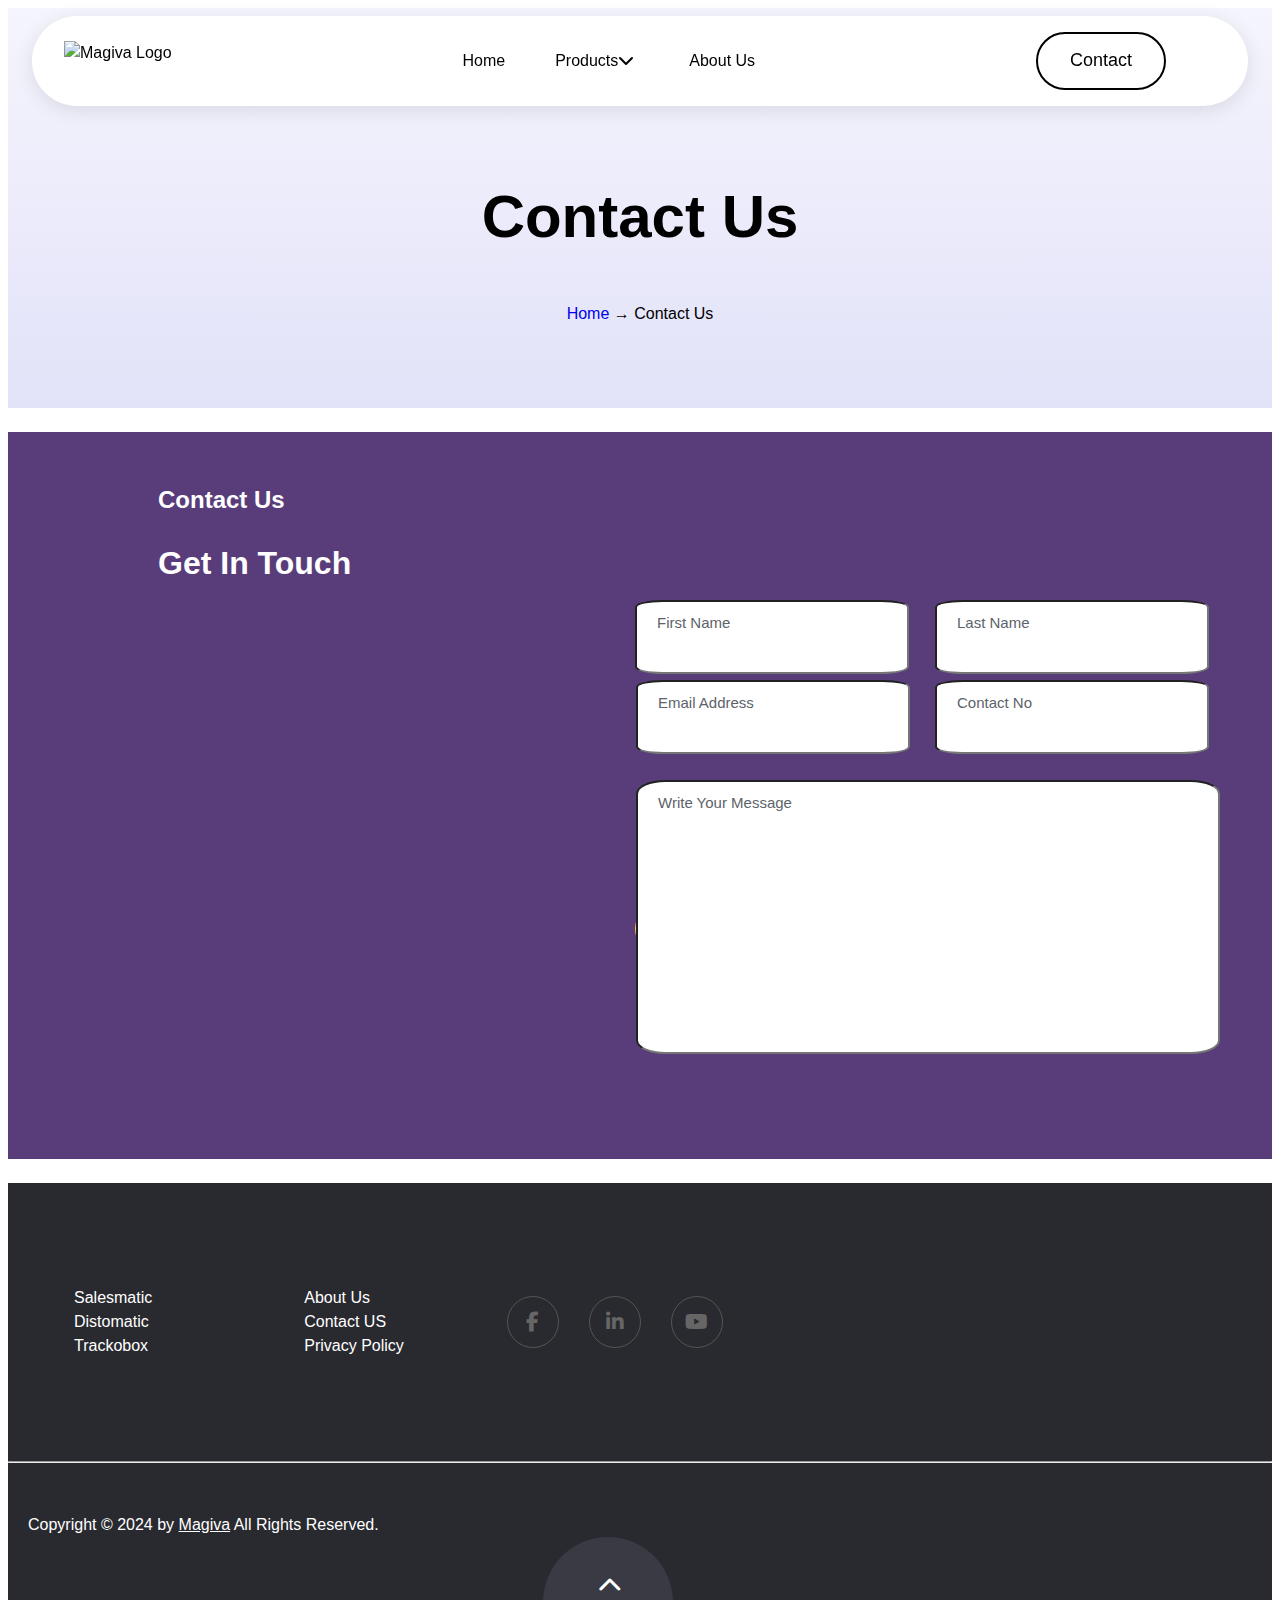
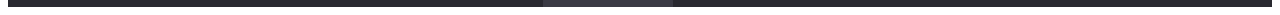
==== contactus.html @ 89e48635 "Add files via upload" ====
<!DOCTYPE html>
<html lang="en">
<head>
    <meta charset="UTF-8">
    <meta name="viewport" content="width=device-width, initial-scale=1.0">
    <title>Magiva Technologies Private Limited</title>
    <link rel="stylesheet" href="style.css">
    <link rel="stylesheet" href="https://cdnjs.cloudflare.com/ajax/libs/font-awesome/6.5.0/css/all.min.css">
    <link rel="icon" href="magiva.png" type="image/x-icon">

    <script src="https://www.google.com/recaptcha/api.js" async defer></script>
</head>
<body>

  <script>
    window.onscroll = function() {
      var navbar = document.getElementById("navbar");
      if (window.scrollY > 50) {
        navbar.classList.remove("initial");
        navbar.classList.add("scrolled");
      } else {
        navbar.classList.remove("scrolled");
        navbar.classList.add("initial");
      }
    };
  </script>
  

  <header id="navbar" class="initial">

    
<!-- Logo -->
<div class="logo">
  <img src="https://magivatech.com/images/magiva_dark.svg" alt="Magiva Logo">
</div>

<!-- Navigation Links -->
<div class="nav-links">
  <a href="index.html">Home</a>
  <div class="dropdown">
    <a href="#">Products<i class="fas fa-chevron-up" id="akash1" ></i></a>
    <div class="dropdown-menu">
      <a href="salesmatic.html">Salesmatic</a>
      <a href="dis.html">Distomatic</a>
      <a href="tra.html">Trackobox</a>
    </div>
  </div>
  <a href="aboutus.html">About Us</a>
</div>

<!-- Contact Us Button -->
<a href="contactus.html" id="contact-a"><button class="know-more-btn-c">
    <span class="text-wrapper">
      <span class="text-default">Contact</span>
      <span class="text-hover">Contact</span>
    </span>
  </button></a>

  </header>



  <div class="aboutus" style="padding-top: 100px;" >
    <img src="https://magivatech.com/assets/images/shapes/shape_1.svg" alt="" class="block">
    <h1 style="font-size: 60px;">Contact Us</h1>
    <a href="index.html" style="font-size: 16px; text-decoration: none;">Home</a> → Contact Us
  </div>
<br>

<div class="contact-centerss" style="background-color: #593d7a;">
<div class="contact-center">
<h2> Contact Us</h2>
<h1>Get In Touch</h1>
</div>
<table>
    <tr>
        <td>
            <div class="maps">
                <!-- Paste the copied Google Maps iframe code here -->
                <iframe width="100%" height="100%" frameborder="0" style="border:0" allowfullscreen src="https://www.google.com/maps/embed?pb=!1m18!1m12!1m3!1d244.49113913054836!2d77.70092577716724!3d11.345064319986948!2m3!1f0!2f0!3f0!3m2!1i1024!2i768!4f13.1!3m3!1m2!1s0x3a525d9ce972322b%3A0x8b25d28e692cbcd5!2sMagiva%20Technologies%20Private%20Limited!5e0!3m2!1sen!2sin!4v1744808114979!5m2!1sen!2sin" width="600" height="450" style="border:0;" allowfullscreen="" loading="lazy" referrerpolicy="no-referrer-when-downgrade" style="border:0"></iframe>
              </div>

              <img src="https://magivatech.com/assets/images/shapes/shape_comment.png" alt="" height="150px" class="mess">
        </td>
        <td>
<form action="">

    <img src="https://magivatech.com/assets/images/shapes/shape_man_1.png" alt="" class="block-man" height="300px" style="z-index: 1;">

    <input type="text" placeholder="First Name" class="form-inputs1" required>
    <input type="text" placeholder="Last Name" class="form-inputs2" required><br>
    <input type="email" placeholder="Email Address" class="form-inputs3" required>
    <input type="text" placeholder="Contact No" class="form-inputs4" required><br>
    <input type="text" placeholder="Write Your Message" class="form-inputs-message" required><br>
    <div class="g-recaptcha" data-sitekey="6LcalxwrAAAAANpIlvjxZMvvb1D0DSKCyLAVKnzP"></div>
    <br/>

  

    <button class="know-more-btn" style="margin-left: 20px;margin-bottom: 5px;"  >
      <span class="text-wrapper">
        <span class="text-default">Send</span>
        <span class="text-hover">Send</span>
      </span>
      <span class="arrow"></span>
    </button>
        
</form>
        </td>
    </tr>
</table>


</div>
















<footer>

<br>

  
  <div class="links">
  
      <table><tr>
          <td><a href="index.html"><img src="https://magivatech.com/images/magiva_light.svg" alt=""></a></td>
  
          <td class="arul">
              <a href="salesmatic.html" style="color:#ffffff; text-decoration: none;">Salesmatic</a><br>
              <a href="dis.html" style="color:#ffffff; text-decoration: none;">Distomatic</a><br>
              <a href="tra.html" style="color:#ffffff; text-decoration: none;">Trackobox</a>
          </td>
  
          <td class="arul">
              <a href="aboutus.html" style="color:#ffffff; text-decoration: none;">About Us</a><br>
              <a href="contactus.html" style="color:#ffffff; text-decoration: none;">Contact US</a><br>
              <a href="pp.html" style="color:#ffffff; text-decoration: none;">Privacy Policy</a>
          </td>
  
          <td>
              
  
            <div class="social-icons">
              <a href="https://www.facebook.com/magivatech" class="icon"><i class="fab fa-facebook-f"></i></a>
              <a href="https://www.linkedin.com/company/magivatech/mycompany/" class="icon"><i class="fab fa-linkedin-in"></i></a>
              <a href="https://www.youtube.com/@MagivaTechnologiesPrivateLimit" class="icon"><i class="fab fa-youtube"></i></a>
            </div>
  
  
          </td>
      </tr></table>
  
  </div>
  <hr style=" background-color: #3f3f45; padding: 0%; margin: 0%;">
  <div class="ending">
  <div class="footer-content" >
      <p style="padding-top: 50px;">Copyright © 2024 by <a href="#" style="color:#ffffff; text-decoration:underline;">Magiva</a> All Rights Reserved.</p>
    </div>
    <div class="scroll-top">
      <a href="#top" class="ss"><i class="fas fa-chevron-up" id="akash" ></i></a>
    </div>
  </div>
  
  </footer>
  
      
  </body>
  </html>
---- style.css ----
html{
  scroll-behavior: smooth;
}

.navbar {
    display: flex;
    justify-content: space-between;
    align-items: center;
    padding: 20px 40px;
    background-color: white;
    box-shadow: 0 2px 4px rgba(0,0,0,0.05);
    position: sticky;
    top: 0;
    z-index: 1000;
  }

  li{
    padding: 0%;

  }
  ul{
    margin: 0%;
    padding: 10px;
  }

  body {
    font-family: 'Manrope', sans-serif;
    line-height: 1.5;
    
}


  
  .social-footer {
    background-color: #1e1e25;
    padding: 40px 0;
    text-align: center;
  }
  
  .social-icons {
    display: flex;
    justify-content: center;
    gap: 30px;
  }
  
  .icon {
    width: 50px;
    height: 50px;
    border: 1px solid #555;
    border-radius: 50%;
    color: #666;
    display: flex;
    align-items: center;
    justify-content: center;
    text-decoration: none;
    transition: 0.3s ease;
  }
  
  .icon i {
    font-size: 20px;
  }
  
  .icon:hover {
    background-color: #6f2c91;
    color: white;
    border-color: #fff;
  }
  
  p{
    margin: 0;
  }
  

  .logo {
    display: flex;
    align-items: center;
  }

  .logo img {
    height: 40px;
    margin-right: 10px;
  }

  .logo span {
    font-size: 20px;
    font-weight: bold;
    color: #6f2c91;
  }

  .nav-links {
    display: flex;
    gap: 30px;
    align-items: center;
    position: relative;
  }

  .nav-links a {
    text-decoration: none;
    color: #000;
    font-weight: 500;
    padding: 10px;
  }
  

  .dropdown {
    position: relative;
  }

  .dropdown > a::after {
    
    content: ' ';
    font-size: 10px;
    margin-left: 5px;
  }

  .dropdown-menu {
    display: none;
    position: absolute;
    top: 100%;
    left: 0;
    background-color: #fff;
    box-shadow: 0px 4px 12px rgba(0,0,0,0.1);
    border: 1px solid #e2e2e2;
    border-radius: 4px;
    padding: 10px 0;
    min-width: 180px;
    z-index: 999;
  }

  .dropdown:hover .dropdown-menu,
  .dropdown-menu:hover {
    display: block;
  }

  .dropdown-menu a {
    display: block;
    padding: 10px 20px;
    color: #000;
    text-decoration: none;
    white-space: nowrap;
  }

  .dropdown-menu a:hover {
    background-color: #f3f3f3;
  }

  #contact-a{
    color:#000;
    text-decoration: none;

  }
  


  .contact-button {
    padding: 10px 20px;
    border: 1px solid black;
    border-radius: 20px;
    background-color: white;
    color: black;
    font-weight: 500;
    cursor: pointer;
    transition: all 0.3s ease;
  }

  .contact-button:hover {
    background-color: black;
    color: white;
    #contact-a:hover{
      color:white;
      text-decoration: none;
      
    }
  }

.title-img-center{
    display: block;
    margin-left: auto;
    margin-right: auto;
    max-width:400px 

}
.para{
    padding: 20px;
    font-family: manrope-extra-light;
    font: manrope;
}

.jumping-button{
    display: inline-block;
    padding: 80px 110px;
    font-size: 16px;
    color: black;
    background-color: #f1f1fc;
    border: none;
    border-radius: 5px;
    height: 250px;
    width: 250px;
    text-align: center;
}
.button-icon-imgi{
    width: 70px;
    height: 70px;
    text-align: center;
    display: inline-block;
}

.get-in-touch{
    background-color:#61437c;
}
.getintouchbutton{
    display: inline-block;
    padding: 10px 7px;
    font-size: 16px;
    color: black;
    background-color:  #ffc961;
    border: none;
    border-radius: 50px;
    width: 180px;
}
.getintouchbutton:hover{
    background-color:#ffc961;
    box-shadow: #ffc961 0px 20px 60px;
    color: black;
}

.links{

    padding-top: 100px;
    padding-bottom: 100px;
    padding-left: 10px;
    background-color: #292930;
    color: white;
}
.arul{
    padding-left: 50px;
    padding-right: 100px;
}

.ending{
    background-color: #292930;
    color: white;
}

.footer {
    background-color: #26262e;
    color: white;
    position: relative;
    padding: 60px 20px 20px;
  }

  .footer-content {
    text-align: left;
    padding-left: 20px;
  }
  hr{
    background-color: #292930;
  }

  .footer a {
    color: #b2b2ff;
    text-decoration: underline;
  }

  /* Bottom Semi-Circle Scroll Button */
  .scroll-top {
    position: relative;
    top: -0px;
    left: 600px;
    transform: translateX(-50%);
    width: 130px;
    height: 70px;
    background-color: #3a3a44;
    border-top-left-radius: 80px;
    border-top-right-radius: 80px;
    display: flex;
    align-items: center;
    justify-content: center;
  }

  .scroll-top a {
    color: white;
    font-size: 24px;
    text-decoration: none;
  }
  #akash1{
    color:#000;
    rotate: 180deg;
  }

  .scroll-top:hover {
    background-color: orange;
    #akash{
      color: black;
    }
    .ss{
      color: black;
    }
    
    
  }
  .ss{
    color: white;
    padding-left: 55px;
    padding-right: 50px;
    padding-top: 20px;
    padding-bottom: 0%;
    width: 500px;
    height: 25px;
  }
  .ss:hover{

    color: black;
  }
  
  .tick{
    position: relative;
    margin-right: 10px;
    width: 20px;
    height: 20px;
    background-color: orange;
    border-radius: 100px;
    display: inline-block;
    text-align: center;
    align-items: center;
    justify-content: center;
  }
  


  .container {
    max-width: 1200px;
    margin: 0 auto;
    padding: 40px 20px;
    text-align: center;
  }
  
  .heading {
    font-size: 32px;
    margin-bottom: 40px;
    font-weight: bold;
  }
  
  .grid {
    display: grid;
    grid-template-columns: repeat(auto-fit, minmax(250px, 1fr));
    gap: 20px;
  }
  
  .card {
    background-color: #f4f4ff;
    border-radius: 16px;
    padding: 30px 20px;
    transition: 0.3s ease;
    box-shadow: 0 2px 5px rgba(0, 0, 0, 0.05);
  }
  
  .card:hover {
    box-shadow: 0 4px 10px rgba(0, 0, 0, 0.1);
  }
  
  .card img {
    width: 50px;
    height: 50px;
    margin-bottom: 15px;
  }
  
  .card p {
    font-size: 18px;
    font-weight: 600;
    margin: 0;
  }
  
  .highlight {
    border: 2px solid #8a8aff;
  }
  

  .aboutus{
    height: 300px;
    text-align: center;
    padding-top: 10px;
    font-size: 32;
    background: linear-gradient(to bottom, #f5f5fd, #e2e2f9);
  }


  .Whoweare{

    background-color: #61437c;
    color: white;
    padding: 80px 20px ;
  }

  .downarrow :hover{

    color: red;

  }


  .yellow-know-more{
    background-color: #ffc961;
    color: black;
    font-size: 20px;
    padding: 10px 20px;
    border-radius: 50px;
    border-color: #ffc961;
    
  }
  .yellow-know-more:hover{
    background-color: #ffc961;
    color: black;
    font-size: 20px;
    padding: 10px 20px;
    border-radius: 50px;
    border-color: #ffc961;
    box-shadow: #ffc961 0px 20px 60px;
    
  }
  .home-img{
    width: auto;
    height: 175px;
    max-width: 100%;
    border-radius: 20px;
    padding: 20px;
    
  }
.violet-know-more{
  background-color: #6f2c91;
    color: white;
    font-size: 17px;
    padding: 10px 20px;
    border-radius: 50px;
    border-color: #6f2c91;
}

.violet-know-more:hover{
  background-color: #6f2c91;
    color: white;
    font-size: 17px;
    padding: 10px 20px;
    border-radius: 50px;
    border-color: #6f2c91;
    box-shadow: #6f2c91 0px 20px 60px;
}

/* Define the keyframes for the up and down movement */
@keyframes moveUpDown {
  0% {
    transform: translateY(0);
  }
  50% {
    transform: translateY(-20px);
  }
  100% {
    transform: translateY(0);
  }
}

/* Apply the animation to the image */
.updown , .mess , .man-float{
  animation: moveUpDown 2s infinite;
}


.form-inputs1{

  width: 250px;
  height: 50px;
  border-radius: 10%;
  margin: 20px;
  z-index: 100;
  position: absolute;
  top:580px;
  left: 615px;
}
.form-inputs2{

  width: 250px;
  height: 50px;
  border-radius: 10%;
  margin: 20px;
  z-index: 100;
  position: absolute;
  top:580px;
  left: 915px;
}
.form-inputs3{

  width: 250px;
  height: 50px;
  border-radius: 10%;
  margin: 20px;
  z-index: 100;
  position: absolute;
  top:660px;
  left: 616px;
}
.form-inputs4{

  width: 250px;
  height: 50px;
  border-radius: 10%;
  margin: 20px;
  z-index: 100;
  position: absolute;
  top:660px;
  left: 915px;
}
.form-inputs-message{

  width: 560px;
  height: 250px;
  border-radius: 5%;
  margin: 20px;
  z-index: 100;
  position: absolute;
  top:760px;
  left: 616px;
}
form ::placeholder{
  color: #5d636a;
  font-size: 15px;
  font-family: 'Inter', sans-serif;
  font-weight: 500;
  padding: 10px;
  text-align:start;
  position: absolute;
  top:2px;

}
form input{
  padding: 10px;
  font-size: 15px;
  font-family: 'Inter', sans-serif;
  font-weight: 500;
  color: #5d636a;
  text-align: start;
}
.start{
  padding-bottom: 30px;
}
.maps{
  width: 500px;
  height: 500px;
  border-radius: 50px;
  margin-top: 20px;
  padding-left: 100px;
}

.contact-center{
padding-top: 30px;
padding-left: 150px ;
color: white;

}

.mess{
  position: relative;
  top: -20px;
  left: 80px;
}

.man-float{
  position: absolute;
  top: 500px;
  left: 1050px;
  z-index: 100;
}









.know-more-btn {
  background-color: #ffc75f;
  color: black;
  border: none;
  padding: 16px 32px;
  border-radius: 40px;
  font-size: 18px;
  cursor: pointer;
  position: relative;
  overflow: hidden;
  transition: box-shadow 0.4s ease, background 0.4s ease;
  display: flex;
  align-items: center;
  gap: 10px;
}

.know-more-btn-v{
  background-color: #6f2c91;
  color: white;
  border: none;
  padding: 16px 32px;
  border-radius: 40px;
  font-size: 18px;
  cursor: pointer;
  position: relative;
  overflow: hidden;
  transition: box-shadow 0.4s ease, background 0.4s ease;
  display: flex;
  align-items: center;
  gap: 10px;

}
.know-more-btn-v:hover {
  background-image: radial-gradient(circle, #6f2c91 0%, #6f2c91 100%);
  
  box-shadow: #6f2c91 0px 20px 60px;
}


.know-more-btn-v:hover .text-default {
  transform: translateY(-100%);
}

.know-more-btn-v:hover .text-hover {
  transform: translateY(0%);
}

.arrow::before {
  content: "↘";
  display: inline-block;
  margin-left: 8px;
  transition: content 0.4s ease;
}

.know-more-btn-v:hover .arrow::before {
  content: "→";
}




.know-more-btn:hover {
  background-image: radial-gradient(circle, #ffc75f 0%, #ffc75f 100%);
  
  box-shadow: #ffc75f 0px 20px 60px;
}

.text-wrapper {
  display: inline-block;
  height: 22px;
  overflow: hidden;
  position: relative;
}

.text-wrapper span {
  display: block;
  transition: transform 0.4s ease;
}

.text-wrapper .text-default {
  transform: translateY(0%);
}

.text-wrapper .text-hover {
  position: absolute;
  top: 0;
  left: 0;
  transform: translateY(100%);
}

.know-more-btn:hover .text-default {
  transform: translateY(-100%);
}

.know-more-btn:hover .text-hover {
  transform: translateY(0%);
}

.arrow::before {
  content: "↘";
  display: inline-block;
  margin-left: 8px;
  transition: content 0.4s ease;
}

.know-more-btn:hover .arrow::before {
  content: "→";
}






.know-more-btn-c{
  background-color: white;
  color: black;
  border-color: #000;
  border-style: solid;
  padding: 16px 32px;
  border-radius: 40px;
  font-size: 18px;
  cursor: pointer;
  position: relative;
  overflow: hidden;
  transition: box-shadow 0.4s ease, background 0.4s ease;
  display: flex;
  align-items: center;
  gap: 10px;
  margin-right: 50px;

}
.know-more-btn-c:hover {
 background-color: black;
 color: white;
 box-shadow: #000 0px 50px 150px;  

}


.know-more-btn-c:hover .text-default {
  transform: translateY(-100%);
}

.know-more-btn-c:hover .text-hover {
  transform: translateY(0%);
}


.shape1{
position: relative;

left: 350px;

}

.ss:hover{

  color: black;
}

#akash{
  color:white;
}

#akash:hover{
  color: black;}





  @keyframes appers{
    from{
        opacity: 100;
        transform: translateX(1000px);
    }
    to{
        opacity: 100;
        transform: translateX(150px);
    }
}

.block{
    animation: appers linear;
    animation-timeline: view();
}


@keyframes apperss{
  from{

      
      transform: translateY(-380px);
      position: relative;
      left: 400px;
      
      
  }
  to{
      opacity: 100;
      transform: translateY(50px);
      position: relative;
      left: 400px;
      
  }
}

.block-man{
  animation: apperss linear;
  animation-timeline: view();
  animation-range: entry 0% cover 100%;
}


#navbar {
  position: fixed;
  top: 0;
  left: 0;
  right: 0;
  padding: 1rem 2rem;
  display: flex;
  justify-content: space-between;
  align-items: center;
  background-color: white;
  transition: all 0.3s ease;
  z-index: 999;
}

/* Initial state - rounded and centered */
.initial {
    position: relative;
  width: 90%;
  top: 200px;
  margin: 1rem auto;
  border-radius: 50px;
  box-shadow: 0 4px 20px rgba(0, 0, 0, 0.1);
}

/* Scrolled state - full width and flat */
.scrolled {
  width: 1193px;
  margin: 0;
  border-radius: 0;
  box-shadow: 0 2px 10px rgba(0, 0, 0, 0.08);
}
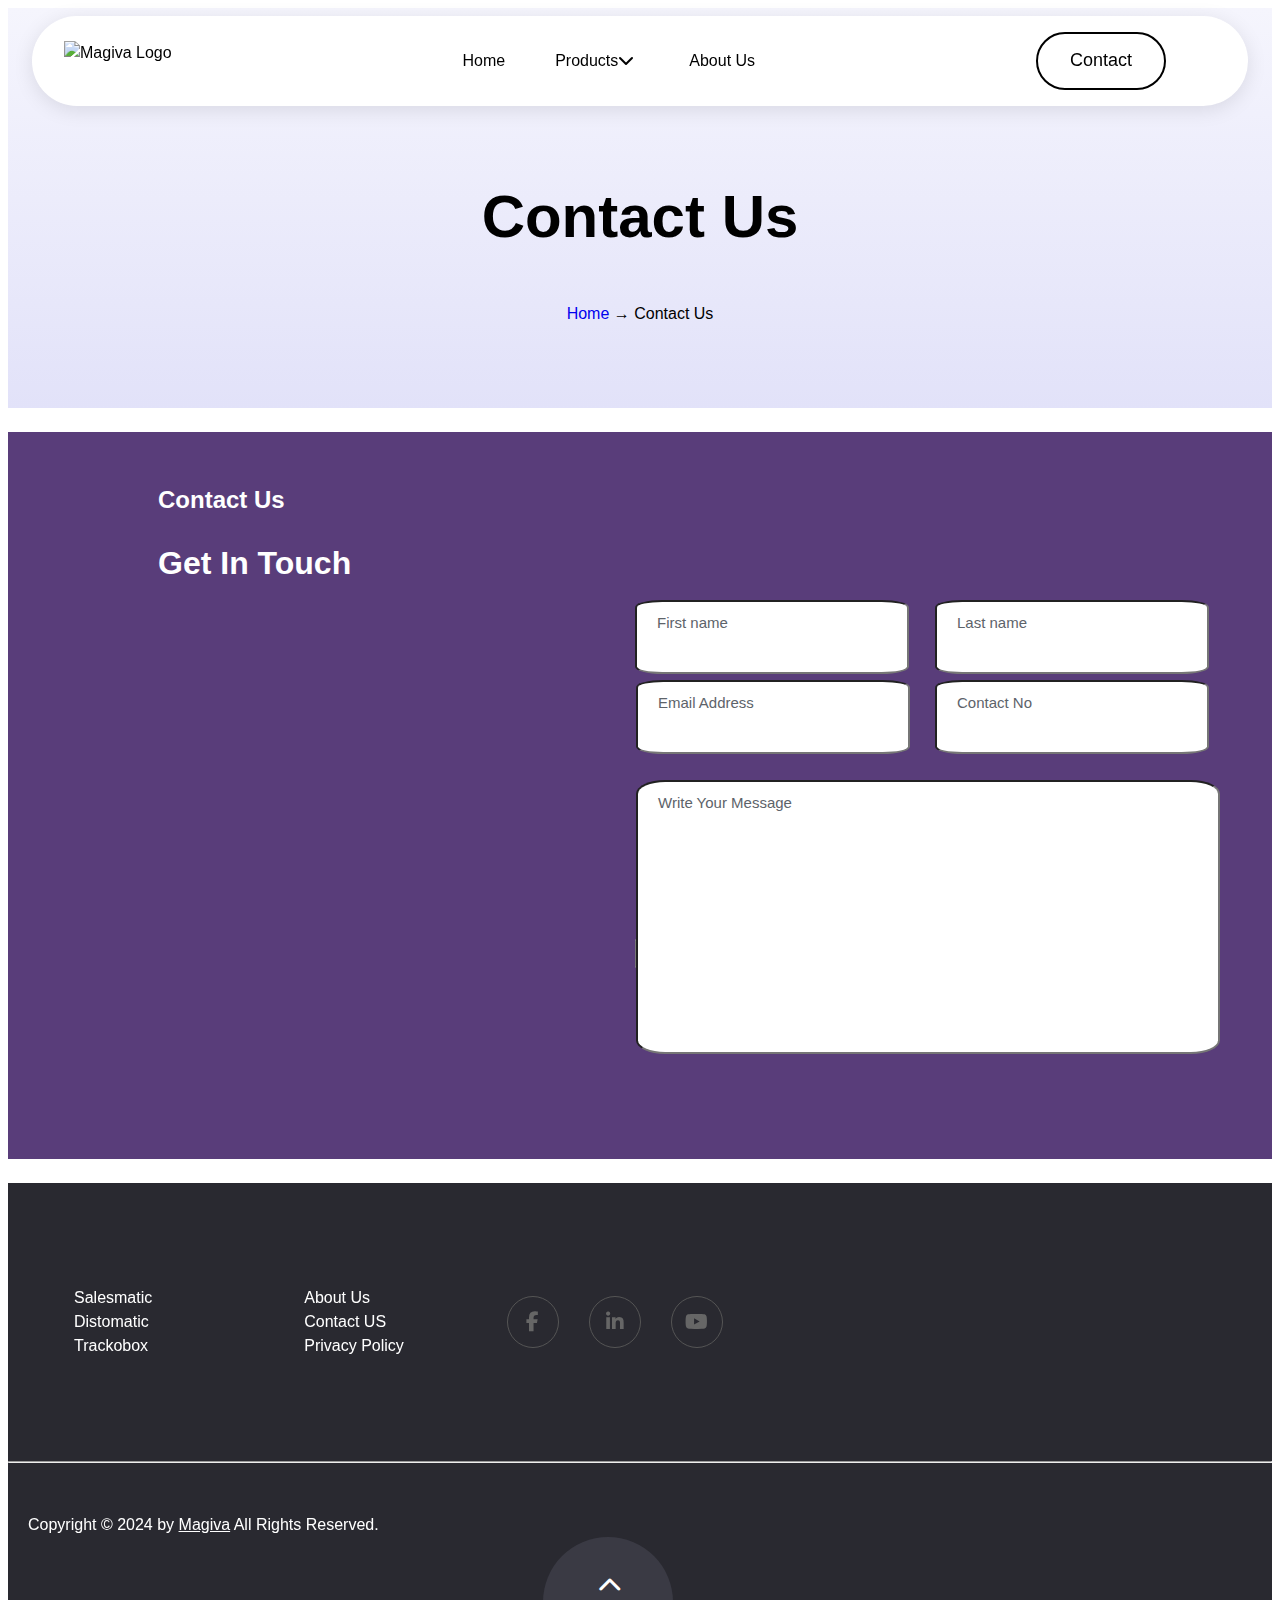
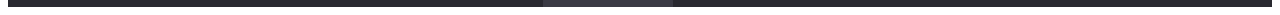
==== commit e9268445: "Update contactus.html" ====
--- a/contactus.html
+++ b/contactus.html
@@ -6,8 +6,8 @@
     <title>Magiva Technologies Private Limited</title>
     <link rel="stylesheet" href="style.css">
     <link rel="stylesheet" href="https://cdnjs.cloudflare.com/ajax/libs/font-awesome/6.5.0/css/all.min.css">
-    <link rel="icon" href="magiva.png" type="image/x-icon">
-
+    <link rel="icon" href="https://media.licdn.com/dms/image/v2/D560BAQGj6S28nZ9QFg/company-logo_200_200/company-logo_200_200/0/1707558834189/magivatech_logo?e=2147483647&v=beta&t=PQNNlef6w48v5xx9Bhy27Pb9oosiV75-pSoA_vK4ZnY" type="image/x-icon">
+    <script src="app.js" defer></script>
     <script src="https://www.google.com/recaptcha/api.js" async defer></script>
 </head>
 <body>
@@ -83,21 +83,44 @@
               <img src="https://magivatech.com/assets/images/shapes/shape_comment.png" alt="" height="150px" class="mess">
         </td>
         <td>
-<form action="">
+<form action="" id="form">
 
     <img src="https://magivatech.com/assets/images/shapes/shape_man_1.png" alt="" class="block-man" height="300px" style="z-index: 1;">
 
-    <input type="text" placeholder="First Name" class="form-inputs1" required>
-    <input type="text" placeholder="Last Name" class="form-inputs2" required><br>
-    <input type="email" placeholder="Email Address" class="form-inputs3" required>
-    <input type="text" placeholder="Contact No" class="form-inputs4" required><br>
-    <input type="text" placeholder="Write Your Message" class="form-inputs-message" required><br>
-    <div class="g-recaptcha" data-sitekey="6LcalxwrAAAAANpIlvjxZMvvb1D0DSKCyLAVKnzP"></div>
+
+
+
+    <div class="input-group">
+      <input type="text" placeholder="First name" class="form-inputs1" id="firstname" name="firstname" required>
+      <div class="error"></div>
+  </div>
+  <div class="input-group">
+    <input type="text" placeholder="Last name" class="form-inputs2" id="lastname" name="lastname" required>
+    <br><div class="error"></div>
+</div>
+
+  <div class="input-group">
+      <input type="text" placeholder="Email Address" class="form-inputs3" id="email" name="email" required>
+      <div class="error"></div>
+  </div>
+  <div class="input-group">
+      <input type="number" placeholder="Contact No" class="form-inputs4" id="phone" name="phone" required>
+      <br><div class="error"></div>
+  </div>
+  <div class="input-group">
+      <input type="text" placeholder="Write Your Message" class="form-inputs-message" id="msg" name="msg" required>
+      <br><div class="error"></div>
+  </div>
+  <div class="g-recaptcha" style="padding-left: 20px;" data-sitekey="6LeLoBwrAAAAAKhuZ8ygWuOvUPhSAWL87Rf01Add"></div>
     <br/>
-
-  
-
-    <button class="know-more-btn" style="margin-left: 20px;margin-bottom: 5px;"  >
+    <br/>
+
+
+
+
+  
+
+    <button type="submit" class="know-more-btn-contact" style="margin-left: 20px;margin-bottom: 5px;"  >
       <span class="text-wrapper">
         <span class="text-default">Send</span>
         <span class="text-hover">Send</span>
@@ -178,4 +201,4 @@
   
       
   </body>
-  </html>+  </html>
